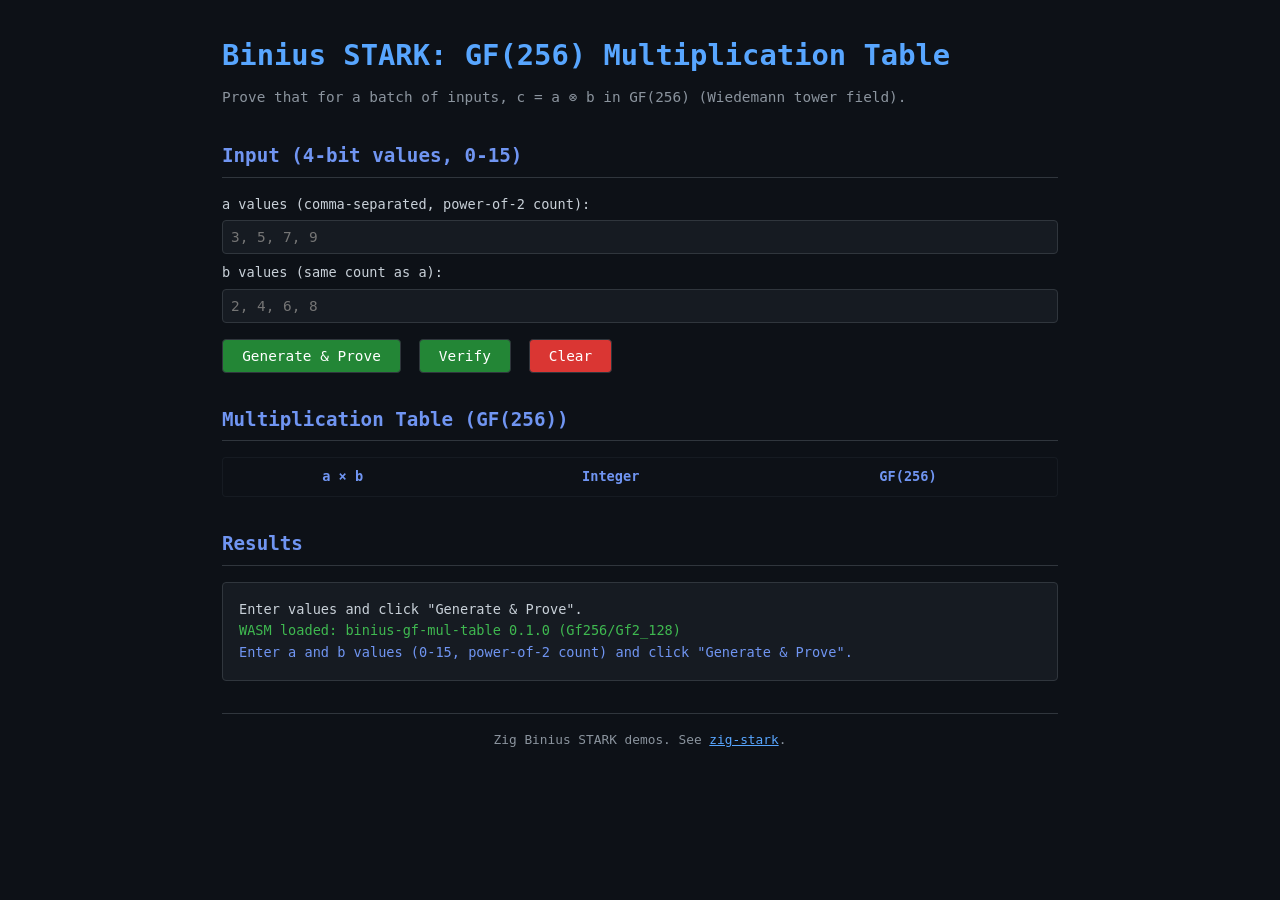
==== demos/gf-mul-table/www/index.html @ bf12ddcb "Initial commit: dual-demo Binius STARK WASM implementation - Sorted-sequence demo (26 cols, 34 const" ====
<!DOCTYPE html>
<html lang="en">
<head>
<meta charset="UTF-8">
<meta name="viewport" content="width=device-width, initial-scale=1.0">
<title>Binius STARK: GF(256) Multiplication Table Demo</title>
<link rel="stylesheet" href="style.css">
</head>
<body>
  <div class="container">
    <header>
      <h1>Binius STARK: GF(256) Multiplication Table</h1>
      <p>Prove that for a batch of inputs, c = a &#8855; b in GF(256) (Wiedemann tower field).</p>
    </header>

    <section class="controls">
      <h2>Input (4-bit values, 0-15)</h2>
      <label>
        a values (comma-separated, power-of-2 count):
        <input type="text" id="aInput" placeholder="3, 5, 7, 9" />
      </label>
      <label>
        b values (same count as a):
        <input type="text" id="bInput" placeholder="2, 4, 6, 8" />
      </label>
      <button id="genBtn">Generate &amp; Prove</button>
      <button id="verifyBtn">Verify</button>
      <button id="clearBtn">Clear</button>
    </section>

    <section class="table-section">
      <h2>Multiplication Table (GF(256))</h2>
      <div id="tableContainer">
        <table id="mulTable">
          <thead><tr><th>a &times; b</th><th>Integer</th><th>GF(256)</th></tr></thead>
          <tbody id="tableBody"></tbody>
        </table>
      </div>
    </section>

    <section class="results">
      <h2>Results</h2>
      <pre id="output">Enter values and click "Generate &amp; Prove".</pre>
    </section>

    <footer>
      <p>Zig Binius STARK demos. See <a href="https://github.com/6x7/zig-stark">zig-stark</a>.</p>
    </footer>
  </div>

  <script src="app.js" type="module"></script>
</body>
</html>
---- demos/gf-mul-table/www/style.css ----
* {
  margin: 0;
  padding: 0;
  box-sizing: border-box;
}

body {
  font-family: 'Fira Code', 'Consolas', monospace;
  background: #0d1117;
  color: #c9d1d9;
  line-height: 1.6;
}

.container {
  max-width: 900px;
  margin: 0 auto;
  padding: 2rem;
}

header h1 {
  font-size: 1.8rem;
  color: #58a6ff;
  margin-bottom: 0.5rem;
}

header p {
  color: #8b949e;
  font-size: 0.9rem;
}

section {
  margin: 2rem 0;
}

h2 {
  font-size: 1.2rem;
  color: #7095f2;
  margin-bottom: 1rem;
  border-bottom: 1px solid #30363d;
  padding-bottom: 0.3rem;
}

label {
  display: block;
  margin-bottom: 0.5rem;
  font-size: 0.85rem;
}

input[type="text"] {
  width: 100%;
  padding: 0.5rem;
  margin-top: 0.3rem;
  background: #161b22;
  border: 1px solid #30363d;
  border-radius: 4px;
  color: #c9d1d9;
  font-family: inherit;
  font-size: 0.9rem;
}

button {
  margin-right: 0.5rem;
  margin-top: 0.5rem;
  padding: 0.5rem 1.2rem;
  background: #238636;
  color: #fff;
  border: 1px solid #30363d;
  border-radius: 4px;
  cursor: pointer;
  font-family: inherit;
  font-size: 0.9rem;
  transition: background 0.2s;
}

button:hover {
  background: #309e46;
}

button#clearBtn {
  background: #da3633;
}

button#clearBtn:hover {
  background: #f25552;
}

table#mulTable {
  width: 100%;
  border-collapse: collapse;
  background: #161b22;
  border: 1px solid #30363d;
  border-radius: 4px;
  overflow: hidden;
}

table#mulTable th,
table#mulTable td {
  padding: 0.5rem 0.8rem;
  text-align: center;
  border-bottom: 1px solid #30363d;
  font-size: 0.85rem;
}

table#mulTable th {
  color: #7095f2;
  background: #0d1117;
}

table#mulTable tr:last-child td {
  border-bottom: none;
}

pre#output {
  background: #161b22;
  border: 1px solid #30363d;
  border-radius: 4px;
  padding: 1rem;
  font-size: 0.85rem;
  white-space: pre-wrap;
  word-break: break-all;
  max-height: 400px;
  overflow-y: auto;
}

pre .status-ok {
  color: #3fb950;
}

pre .status-err {
  color: #f25552;
}

pre .status-info {
  color: #7095f2;
}

footer p {
  font-size: 0.8rem;
  color: #8b949e;
  text-align: center;
  margin-top: 2rem;
  padding-top: 1rem;
  border-top: 1px solid #30363d;
}

footer a {
  color: #58a6ff;
}
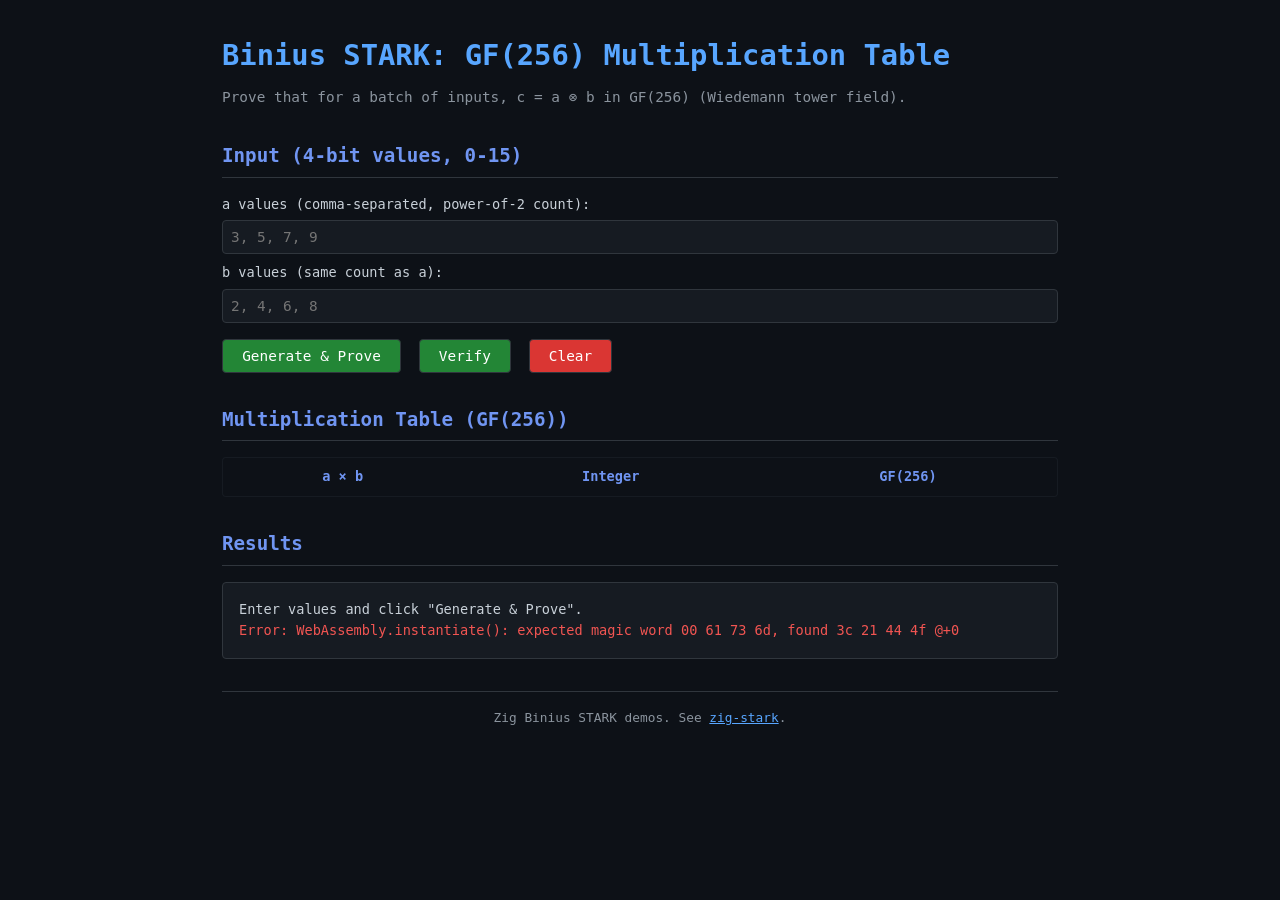
==== commit c83b39f4: "Fix memory leaks in deserialization error paths - Add deinitValue function mirroring readValue with " ====
--- a/demos/gf-mul-table/www/index.html
+++ b/demos/gf-mul-table/www/index.html
@@ -44,7 +44,7 @@
     </section>
 
     <footer>
-      <p>Zig Binius STARK demos. See <a href="https://github.com/6x7/zig-stark">zig-stark</a>.</p>
+      <p>Zig Binius STARK demos. See <a href="https://github.com/samooth/zig-stark">zig-stark</a>.</p>
     </footer>
   </div>
 
